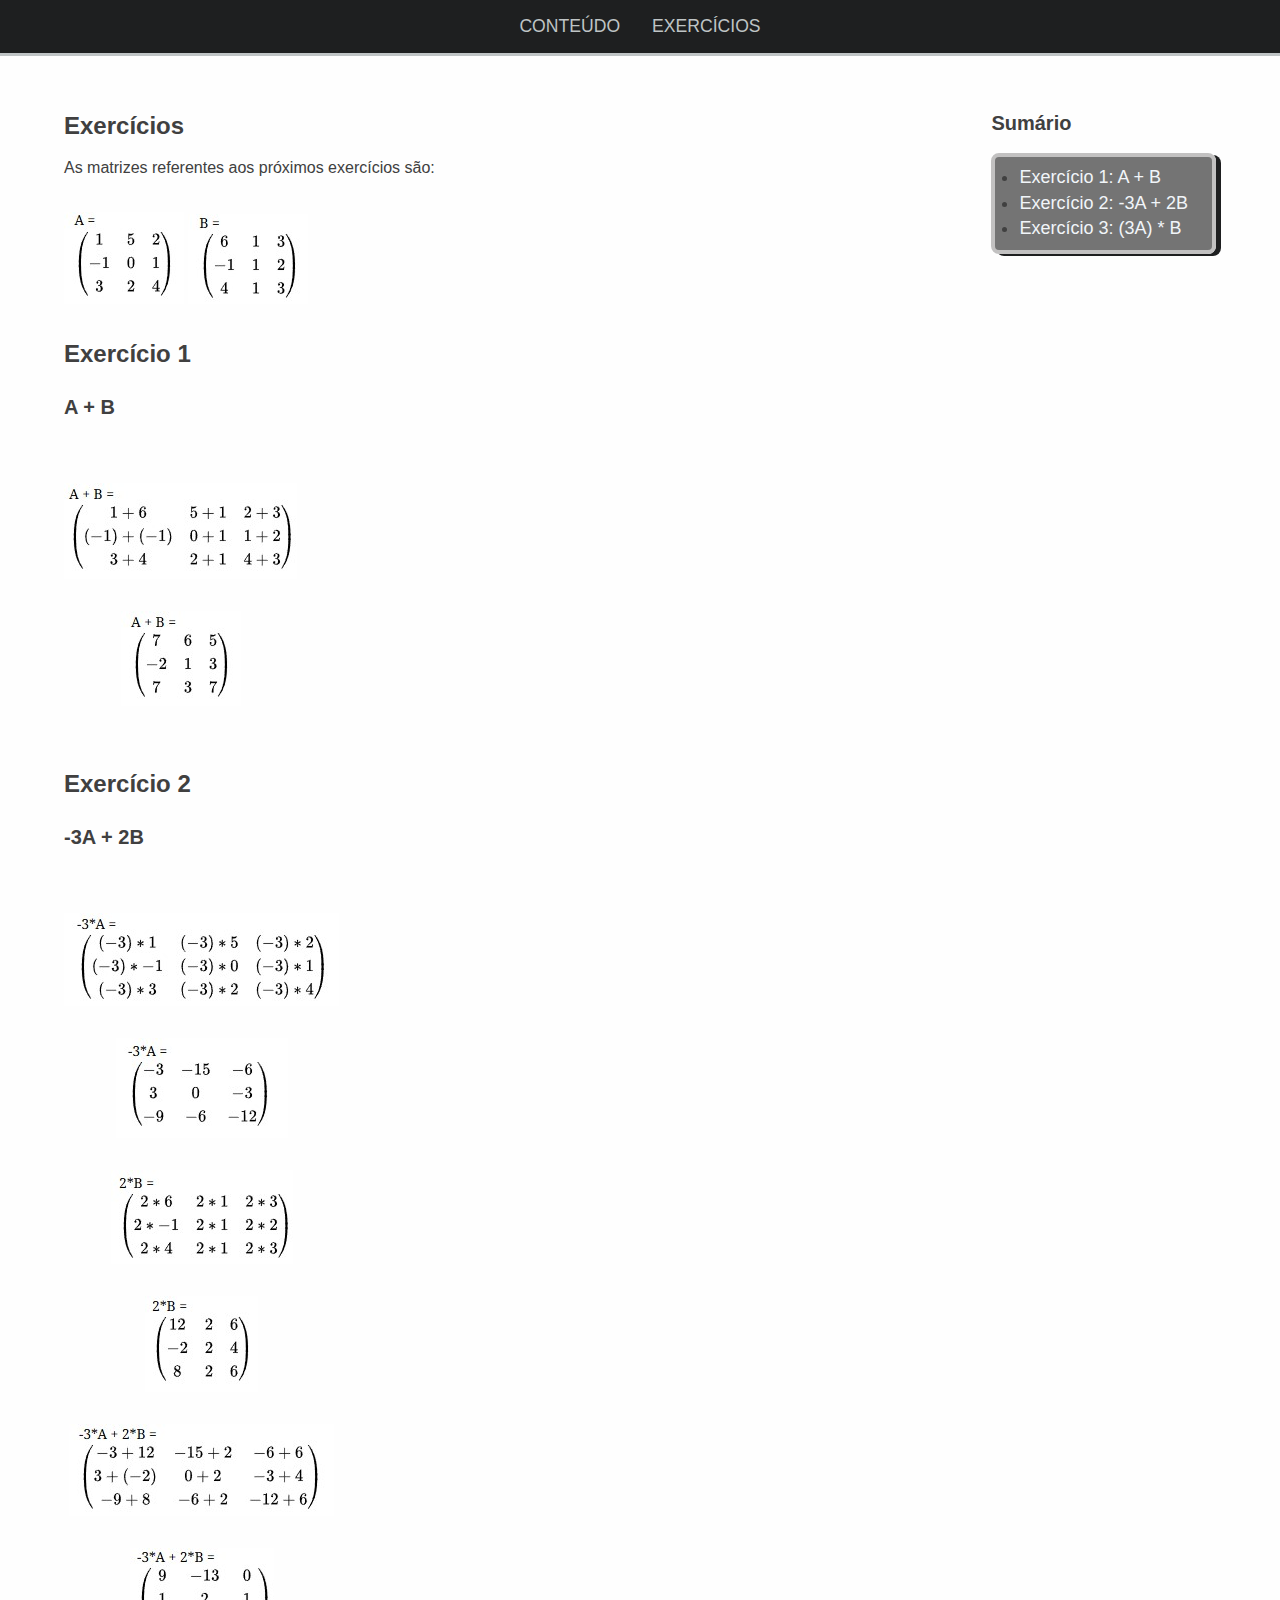
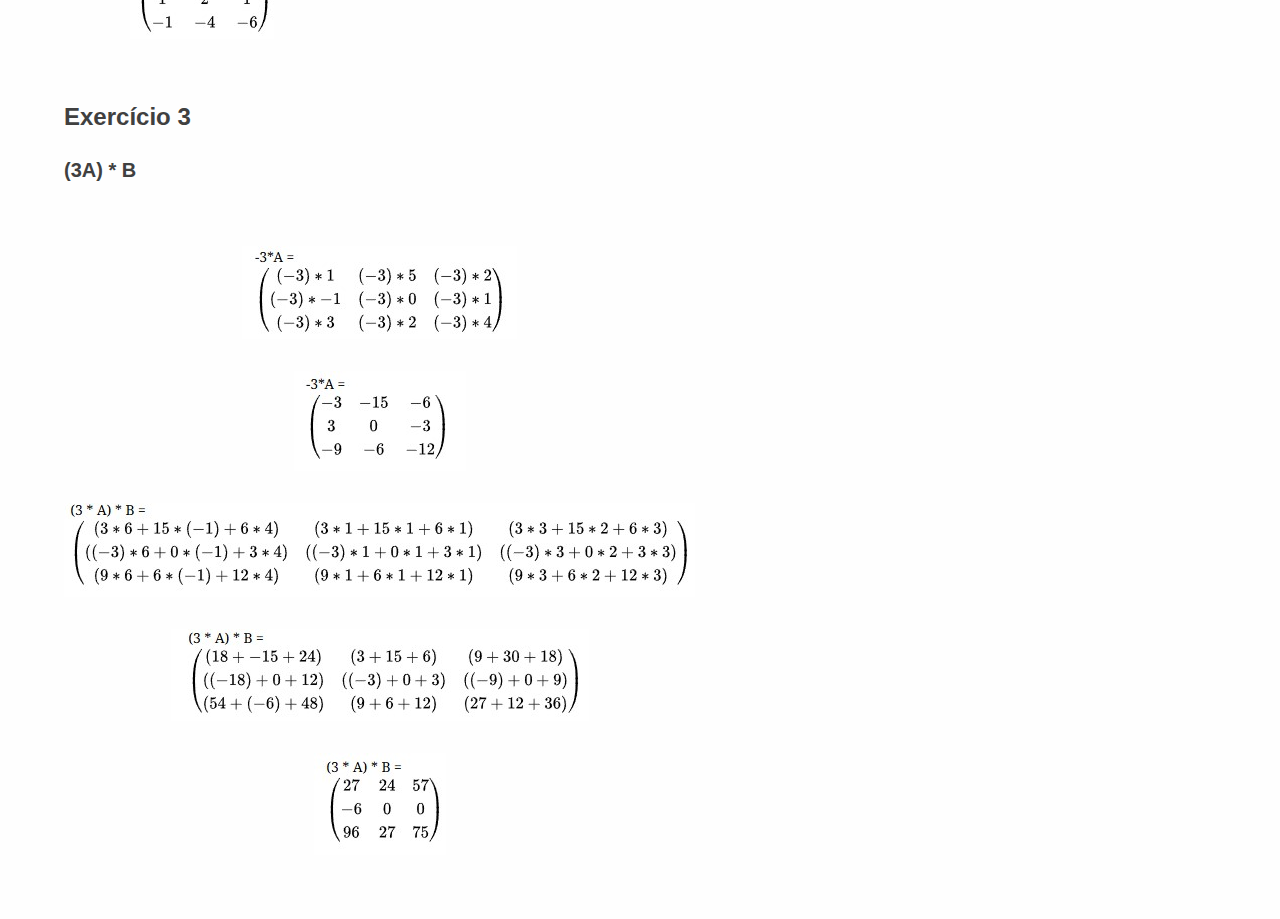
==== second.html @ b0cfef69 "Página de Exercícios finalizada" ====
<!DOCTYPE html>
<html lang="en">
<head>
    <meta charset="UTF-8">
    <meta name="viewport" content="width=device-width, initial-scale=1.0">
    <title>Home</title>
    <link rel="stylesheet" href="CSS/header.css" type="text/css">
    <link rel="stylesheet" href="CSS/content.css" type="text/css">
    <link rel="preconnect" href="https://fonts.googleapis.com">
    <link rel="preconnect" href="https://fonts.gstatic.com" crossorigin>
    <link href="https://fonts.googleapis.com/css2?family=Open+Sans:ital,wght@0,300..800;1,300..800&display=swap" 
     rel="stylesheet">
</head>
<body>
<header class="header">
        <a href="index.html">Conteúdo</a>
        <a href="second.html">Exercícios</a>
</header>
<div class="wrapper">
    <h2 style="margin: 0rem;">Sumário</h2>
    <ul class="summary">
            <li><a href="#">Exercício 1: A + B</a></li>
            <li><a href="#">Exercício 2: -3A + 2B</a></li>
            <li><a href="#">Exercício 3: (3A) * B</a></li>
    </ul>        
</div>

<div class="container">
        <h1>Exercícios</h1>
        <p>
                As matrizes referentes aos próximos exercícios são:
        </p>
        <div>
                <img src="img/exercises/Ex_MatrizA.jpg">
                <img src="img/exercises/Ex_MatrizB.jpg">
        </div>
</div>

<div class="container">
        <h1>Exercício 1</h1>
        <h2>A + B</h2>
        <div class="operation_column">
                <img src="img/exercises/Ex_AplusB_1.jpg">
                <img src="img/exercises/Ex_AplusB_2.jpg">
        </div>
</div>

<div class="container">
        <h1>Exercício 2</h1>
        <h2>-3A + 2B</h2>
        <div class="operation_column">
                <img src="img/exercises/Ex_3A_Negative1.jpg">
                <img src="img/exercises/Ex_3A_Negative2.jpg">
                <img src="img/exercises/Ex_2B_1.jpg">
                <img src="img/exercises/Ex_2B_2.jpg">
                <img src="img/exercises/Ex_3A2B_1.jpg">
                <img src="img/exercises/Ex_3Aplus2B_2.jpg">

        </div>
</div>

<div class="container">
        <h1>Exercício 3</h1>
        <h2>(3A) * B</h2>
        <div class="operation_column">
                <img src="img/exercises/Ex_3A_Negative1.jpg">
                <img src="img/exercises/Ex_3A_Negative2.jpg">
                <img src="img/exercises/Ex_3AB_1.jpg">
                <img src="img/exercises/Ex_3AB_2.jpg">
                <img src="img/exercises/Ex_3AB_3.jpg">

        </div>
</div>





</body>
</html>
---- CSS/header.css ----
/* Retirando algumas configurações padrões do CSS */
html {
    font-family: "Roboto", sans-serif;
    background-color: #fefefe;
}
body {
    margin: 0;
    padding: 0;
}
h1, h2, p, li {
    margin: 0;
    scroll-margin-top: 4rem;
    color: #404040;
}

h1 {
    font-size: 1.5rem;
    margin-top: 2rem;
}

h2 {
    font-size: 1.25rem;
    margin-top: 1.75rem;
}

p {
    font-size: 1rem;
    line-height: 1.5rem;
    margin-top: 1rem;
    margin-bottom: 2rem;
}

ol > li {
    font-size: 1rem;
    line-height: 1.5rem;
    margin-top: 1rem;
    margin-bottom: 2rem;
}

/* Estilização do header e animação de hover na tag <a> */
.header {
    display: flex;
    flex-direction: row;
    justify-content: center;
    align-items: center;
    gap: 2rem;

    background-color: #1e1f20;
    position: sticky;
    z-index: 10;
    top: 0;

    border-bottom: 0.2rem solid #bfc4c5;
    margin-bottom: 3.5rem;
}

.header > a {
    text-decoration: none;
    text-transform: uppercase;
    font-size: 1.1rem;
    color: #bfc4c5;

    position: relative;
    padding-top: 1rem;
    padding-bottom: 1rem;
}

.header > a:hover {
    background-color: #bfc4c5;
    color: #080808;
}

.header > a::after {
    content: '';
    display: block;
    position: absolute;
    width: 0;
    height: 0.2rem;
    margin-top: 0.8rem;
    background-color: #080808;
    transition: all ease-out 400ms;
}

.header > a:hover::after {
    width: 100%;
}

/* lembre-se de line-height */
/* link, visited, focus, hover and active */
---- CSS/content.css ----
/* Sumário */
.wrapper {
    margin-right: 4rem;
    float: right;
}

.summary {
    width:  fit-content;
    padding: 0.5rem 1.5rem;

    font-size: 18px;
    line-height: 1.6rem;

    background-color: #505050cb;
    border: #c2c1c1 solid 0.3rem;
    border-radius: 8px;
    box-shadow: 5px 2px 0px 0px #1e1f20;
}

.summary > li > a {
    text-decoration: none;
    color: #f1f5f9;
}

.summary > ul > li > a {
    text-decoration: none;
    color: #f1f5f9;
}

/* A caixa utilizada na maior parte do site para textos e imagens*/
.container {
    margin-left: 4rem;
    width: 60%;
}

.container > div {
    position: relative;
}

.container > div > sub {
    position: absolute;
    bottom: 0;
    font-size: 1rem;   
}

/* A caixa que faz a grid na seção "Matrizes Características" */
.grid-container {
    display: grid;
    position: relative;
    grid-template-columns: repeat(auto-fit, minmax(150px, 1fr)); /* Permite responsividade */
    width: 80%;

    row-gap: 0.5rem;
    column-gap: 2rem;
    
    align-items: center;
    align-content: center;
    text-align: center;
}

.grid-container > div {
    height: 233px;
}

.grid-container > div > p {
    margin: 1rem 0rem;
}

.grid-container > div > sub {
    position: absolute;
    margin-top: 4rem;
    font-size: 1rem; 
}

/* A caixa utilizada para dispor as imagens de matrizes na horizontal */
.operation {
    display: flex;
    flex-direction: row;
    flex-wrap: wrap;
    height: fit-content ;

    align-items: center;
    align-content: center;

    gap: 4rem;
}

/* A caixa utilizada para dispor as imagens de matrizes na vertical */
.operation_column {
    display: flex;
    flex-direction: column;
    height: fit-content ;
    width: fit-content;

    align-items: center;
    align-content: center;

    margin: 4rem 0rem;
    gap: 2rem;
}

.bold {
    font-weight: bold;
}

.underline-bold {
    text-decoration: underline;
    font-weight: 500;
}
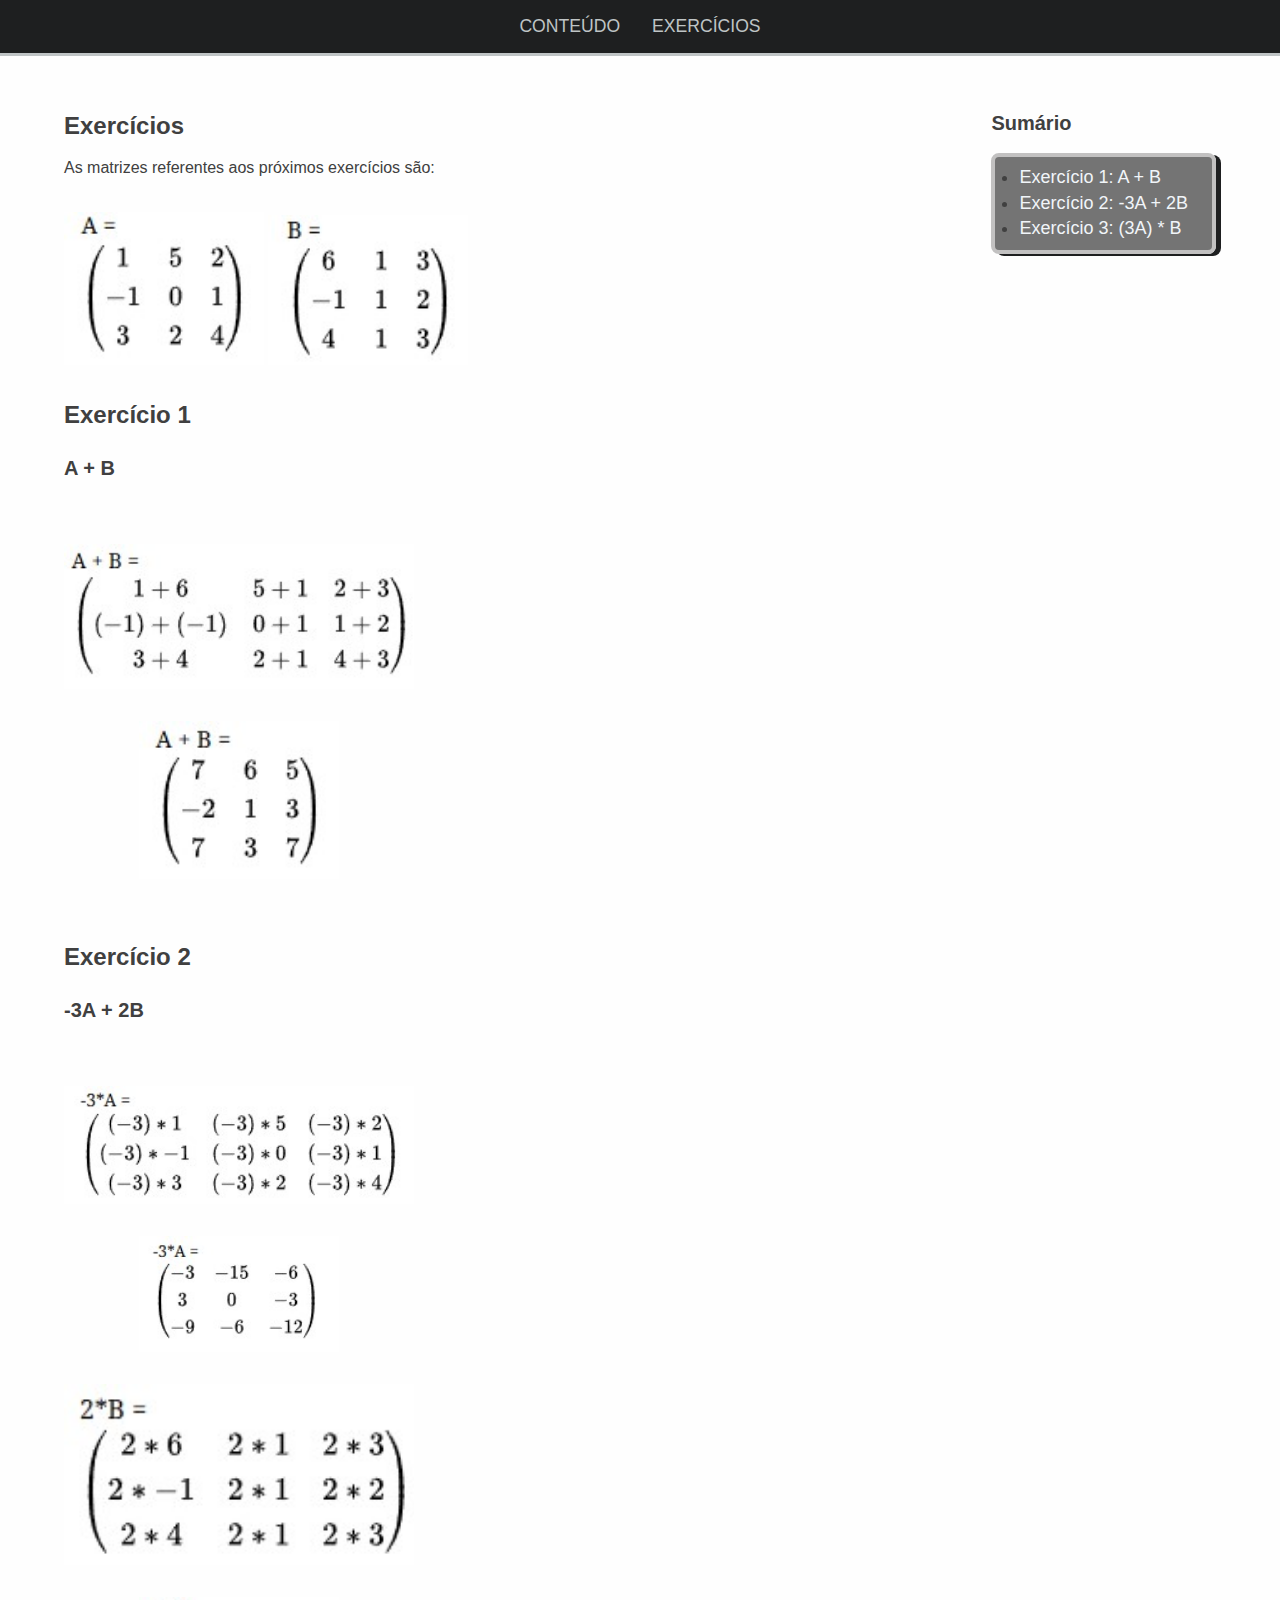
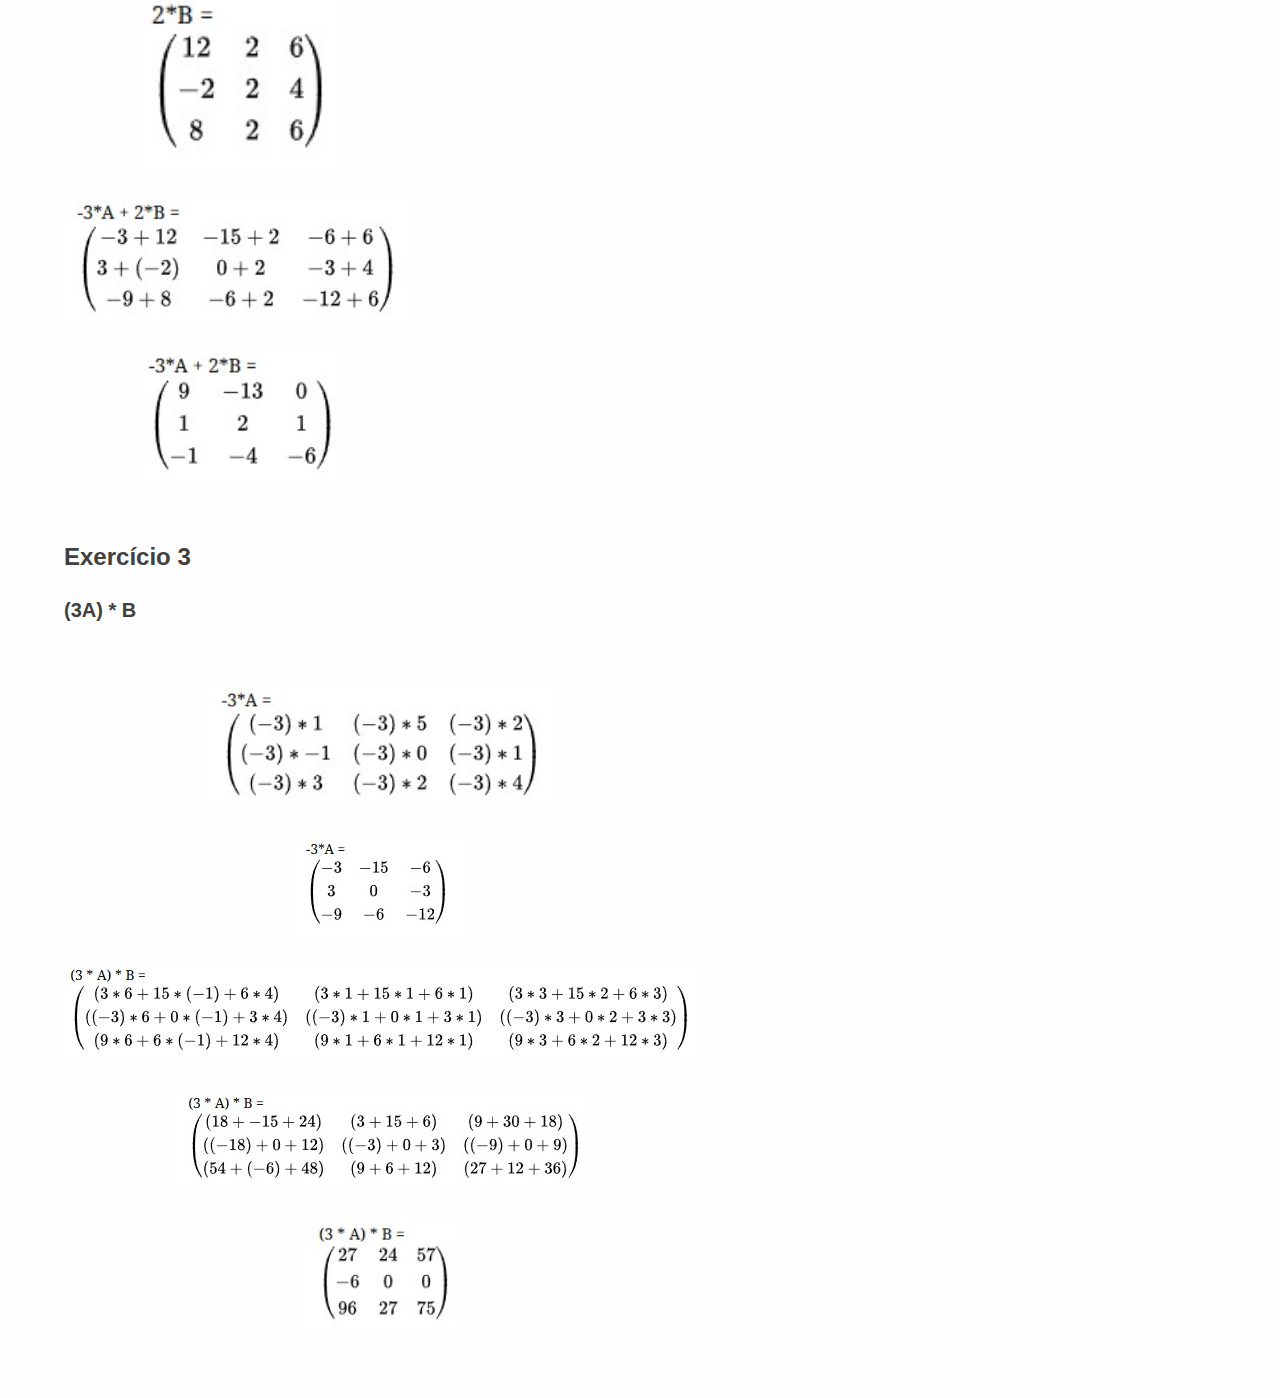
==== commit 153cd7ae: "Imagens de exercícios aumentadas (width)" ====
--- a/second.html
+++ b/second.html
@@ -31,8 +31,8 @@
                 As matrizes referentes aos próximos exercícios são:
         </p>
         <div>
-                <img src="img/exercises/Ex_MatrizA.jpg">
-                <img src="img/exercises/Ex_MatrizB.jpg">
+                <img src="img/exercises/Ex_MatrizA.jpg" width="200px">
+                <img src="img/exercises/Ex_MatrizB.jpg" width="200px">
         </div>
 </div>
 
@@ -40,8 +40,8 @@
         <h1>Exercício 1</h1>
         <h2>A + B</h2>
         <div class="operation_column">
-                <img src="img/exercises/Ex_AplusB_1.jpg">
-                <img src="img/exercises/Ex_AplusB_2.jpg">
+                <img src="img/exercises/Ex_AplusB_1.jpg" width="350px">
+                <img src="img/exercises/Ex_AplusB_2.jpg" width="200px">
         </div>
 </div>
 
@@ -49,12 +49,12 @@
         <h1>Exercício 2</h1>
         <h2>-3A + 2B</h2>
         <div class="operation_column">
-                <img src="img/exercises/Ex_3A_Negative1.jpg">
-                <img src="img/exercises/Ex_3A_Negative2.jpg">
-                <img src="img/exercises/Ex_2B_1.jpg">
-                <img src="img/exercises/Ex_2B_2.jpg">
-                <img src="img/exercises/Ex_3A2B_1.jpg">
-                <img src="img/exercises/Ex_3Aplus2B_2.jpg">
+                <img src="img/exercises/Ex_3A_Negative1.jpg" width="350px">
+                <img src="img/exercises/Ex_3A_Negative2.jpg" width="200px">
+                <img src="img/exercises/Ex_2B_1.jpg" width="350px">
+                <img src="img/exercises/Ex_2B_2.jpg" width="200px">
+                <img src="img/exercises/Ex_3A2B_1.jpg" width="350px">
+                <img src="img/exercises/Ex_3Aplus2B_2.jpg" width="200px">
 
         </div>
 </div>
@@ -63,11 +63,11 @@
         <h1>Exercício 3</h1>
         <h2>(3A) * B</h2>
         <div class="operation_column">
-                <img src="img/exercises/Ex_3A_Negative1.jpg">
-                <img src="img/exercises/Ex_3A_Negative2.jpg">
+                <img src="img/exercises/Ex_3A_Negative1.jpg" width="350px">
+                <img src="img/exercises/Ex_3A_Negative2.jpg" >
                 <img src="img/exercises/Ex_3AB_1.jpg">
                 <img src="img/exercises/Ex_3AB_2.jpg">
-                <img src="img/exercises/Ex_3AB_3.jpg">
+                <img src="img/exercises/Ex_3AB_3.jpg" width="150px">
 
         </div>
 </div>
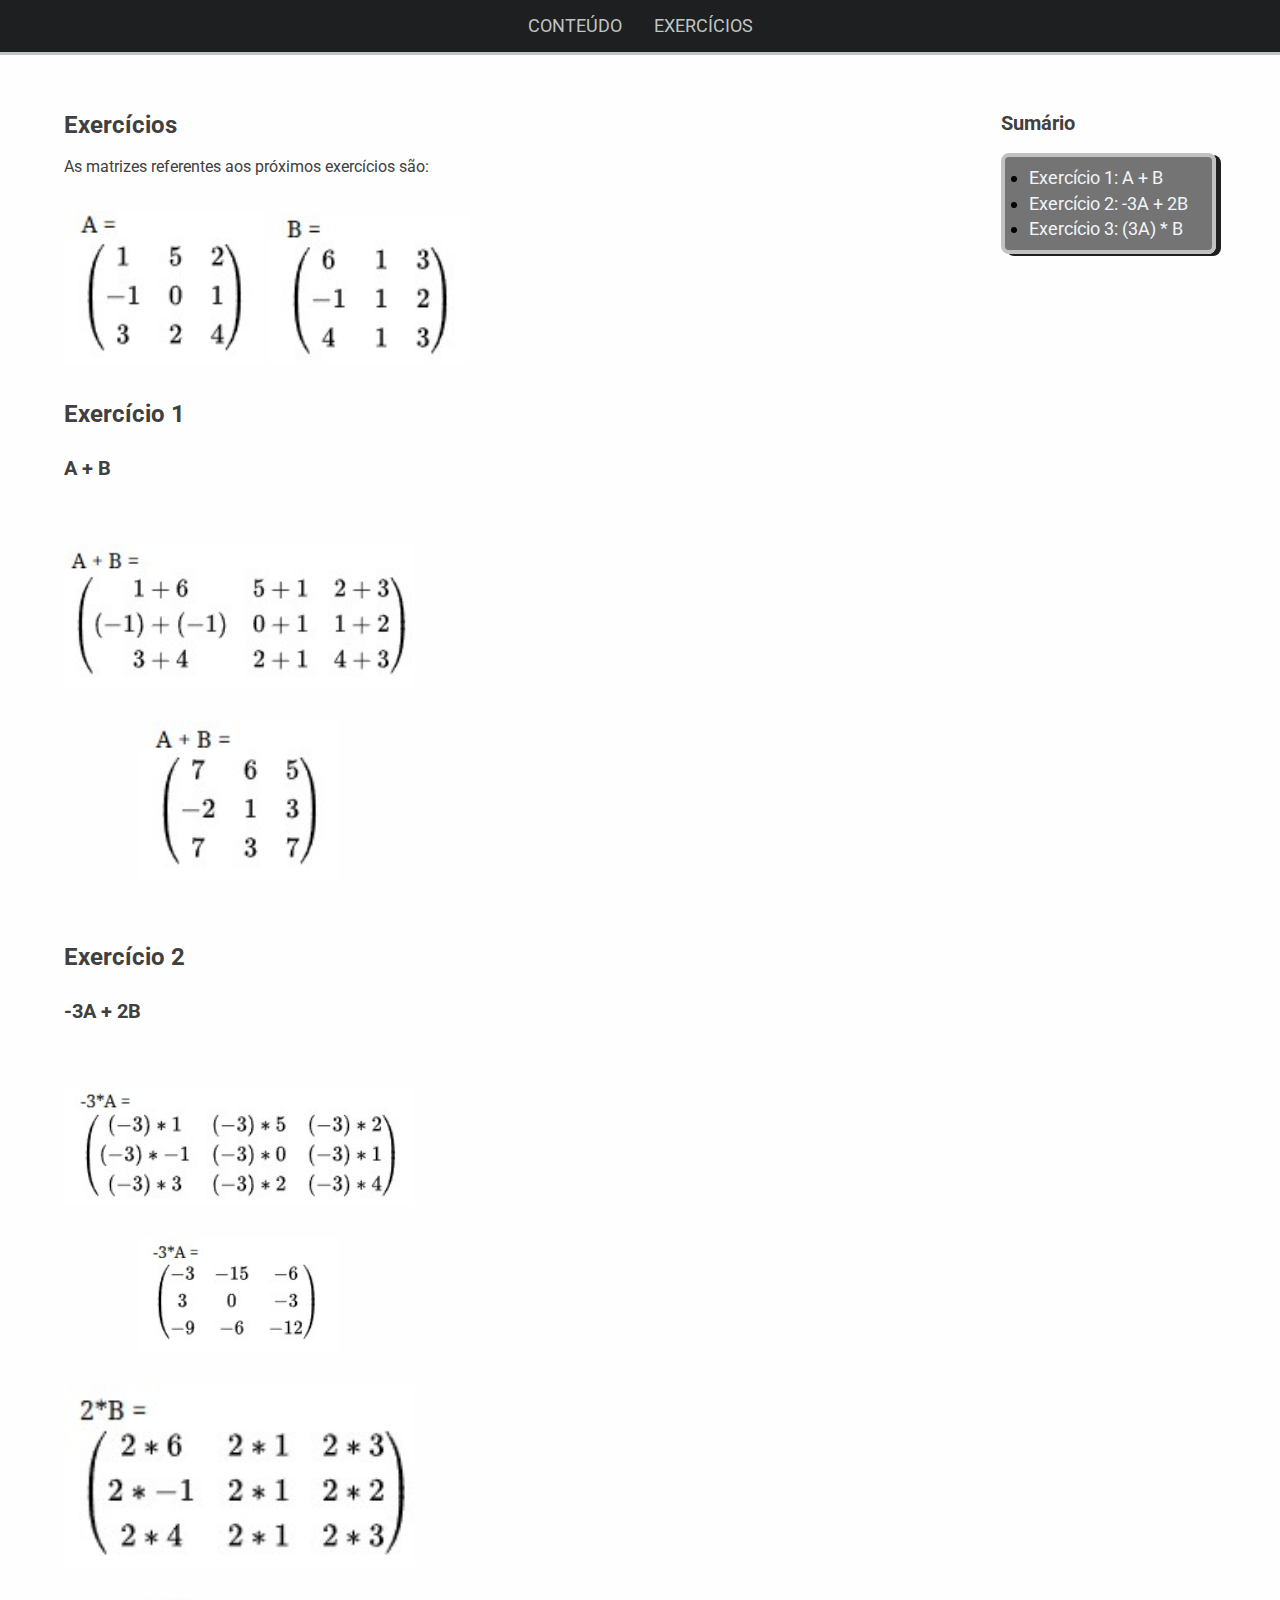
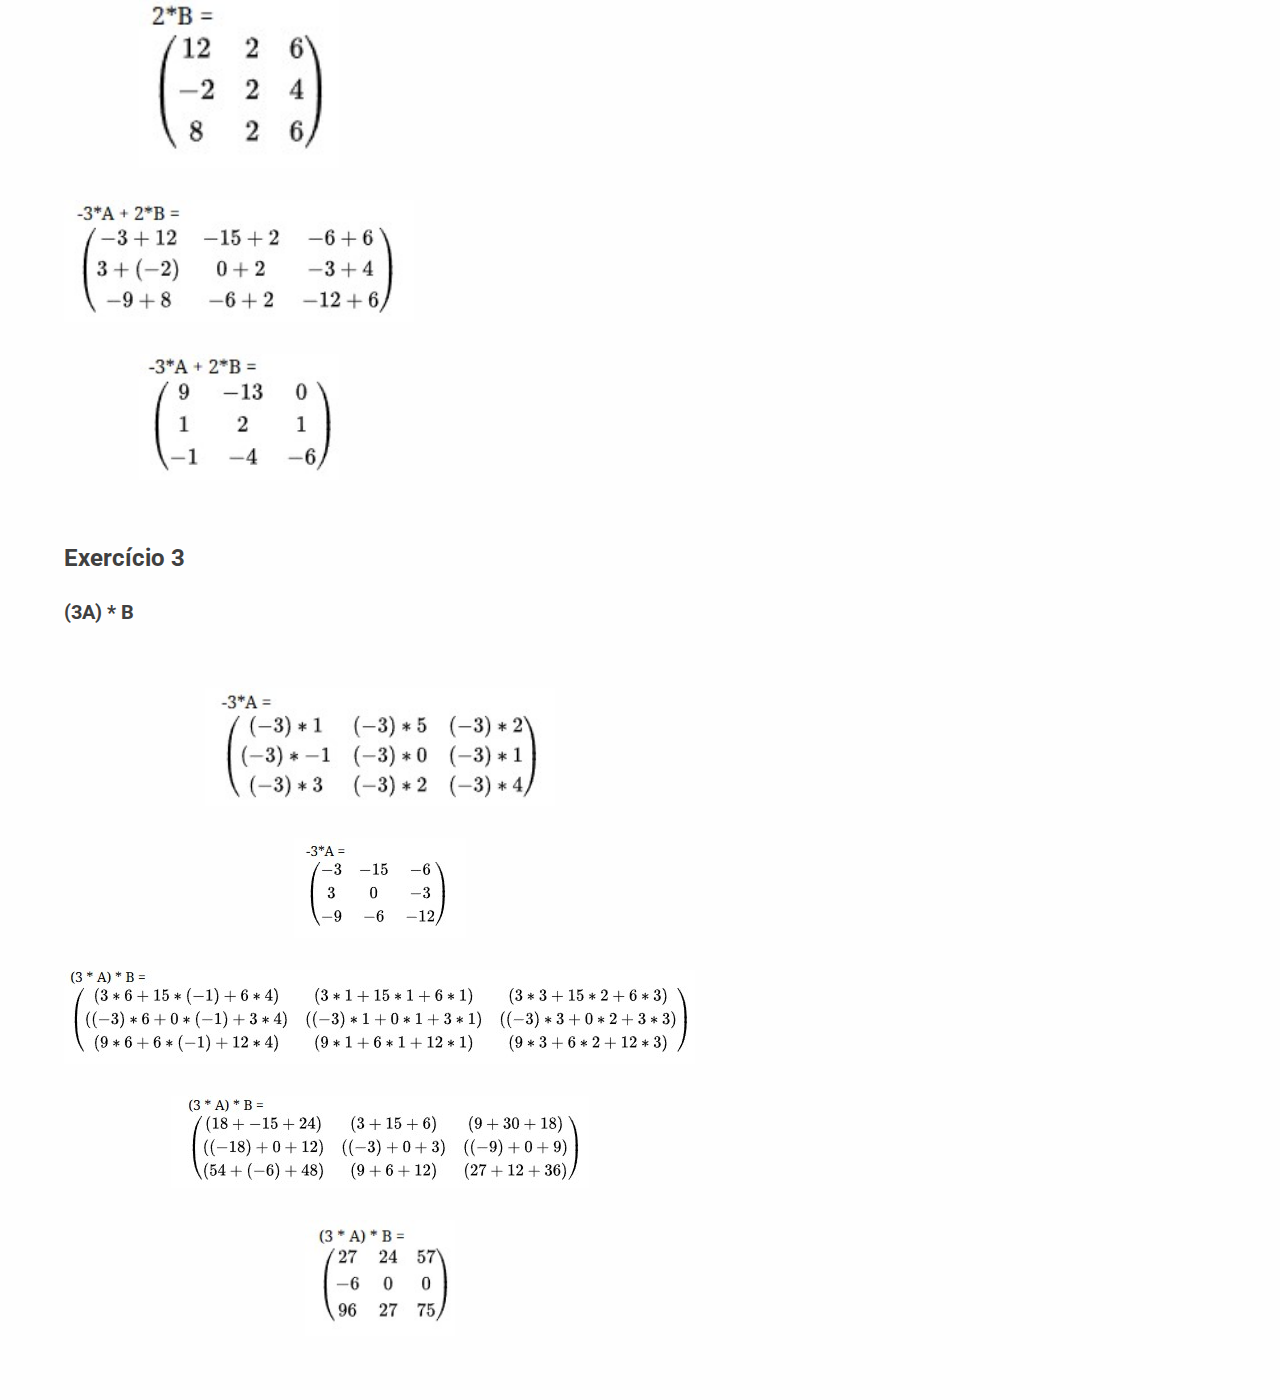
==== commit 3e329144: "Formatação semântica do html (adição de <main> e <section>" ====
--- a/second.html
+++ b/second.html
@@ -6,6 +6,10 @@
     <title>Home</title>
     <link rel="stylesheet" href="CSS/header.css" type="text/css">
     <link rel="stylesheet" href="CSS/content.css" type="text/css">
+    <link rel="preconnect" href="https://fonts.googleapis.com">
+    <link rel="preconnect" href="https://fonts.gstatic.com" crossorigin>
+    <link href="https://fonts.googleapis.com/css2?family=Open+Sans:ital,wght@0,300..800;1,300..800&family=Roboto:ital,wght@0,100..900;1,100..900&display=swap" 
+     rel="stylesheet">
     <link rel="preconnect" href="https://fonts.googleapis.com">
     <link rel="preconnect" href="https://fonts.gstatic.com" crossorigin>
     <link href="https://fonts.googleapis.com/css2?family=Open+Sans:ital,wght@0,300..800;1,300..800&display=swap" 
@@ -19,9 +23,9 @@
 <div class="wrapper">
     <h2 style="margin: 0rem;">Sumário</h2>
     <ul class="summary">
-            <li><a href="#">Exercício 1: A + B</a></li>
-            <li><a href="#">Exercício 2: -3A + 2B</a></li>
-            <li><a href="#">Exercício 3: (3A) * B</a></li>
+            <li><a href="#ex1">Exercício 1: A + B</a></li>
+            <li><a href="#ex2">Exercício 2: -3A + 2B</a></li>
+            <li><a href="#ex3">Exercício 3: (3A) * B</a></li>
     </ul>        
 </div>
 
@@ -37,7 +41,7 @@
 </div>
 
 <div class="container">
-        <h1>Exercício 1</h1>
+        <h1 id="ex1">Exercício 1</h1>
         <h2>A + B</h2>
         <div class="operation_column">
                 <img src="img/exercises/Ex_AplusB_1.jpg" width="350px">
@@ -46,7 +50,7 @@
 </div>
 
 <div class="container">
-        <h1>Exercício 2</h1>
+        <h1 id="ex2">Exercício 2</h1>
         <h2>-3A + 2B</h2>
         <div class="operation_column">
                 <img src="img/exercises/Ex_3A_Negative1.jpg" width="350px">
@@ -60,7 +64,7 @@
 </div>
 
 <div class="container">
-        <h1>Exercício 3</h1>
+        <h1 id="ex3">Exercício 3</h1>
         <h2>(3A) * B</h2>
         <div class="operation_column">
                 <img src="img/exercises/Ex_3A_Negative1.jpg" width="350px">
--- a/CSS/header.css
+++ b/CSS/header.css
@@ -1,9 +1,10 @@
-/* Retirando algumas configurações padrões do CSS */
+/* Modificando algumas configurações padrões do CSS */
 html {
     font-family: "Roboto", sans-serif;
     background-color: #fefefe;
+    scroll-behavior: smooth;
 }
-body {
+body, main, section {
     margin: 0;
     padding: 0;
 }
@@ -12,24 +13,20 @@
     scroll-margin-top: 4rem;
     color: #404040;
 }
-
 h1 {
     font-size: 1.5rem;
     margin-top: 2rem;
 }
-
 h2 {
     font-size: 1.25rem;
     margin-top: 1.75rem;
 }
-
 p {
     font-size: 1rem;
     line-height: 1.5rem;
     margin-top: 1rem;
     margin-bottom: 2rem;
 }
-
 ol > li {
     font-size: 1rem;
     line-height: 1.5rem;
@@ -83,7 +80,4 @@
 
 .header > a:hover::after {
     width: 100%;
-}
-
-/* lembre-se de line-height */
-/* link, visited, focus, hover and active */+}--- a/CSS/content.css
+++ b/CSS/content.css
@@ -17,9 +17,19 @@
     box-shadow: 5px 2px 0px 0px #1e1f20;
 }
 
+.summary > li {
+    text-decoration: none;
+    color: #000000;
+}
+
 .summary > li > a {
     text-decoration: none;
     color: #f1f5f9;
+}
+
+.summary > ul > li {
+    text-decoration: none;
+    color: #000000;
 }
 
 .summary > ul > li > a {
@@ -46,12 +56,12 @@
 /* A caixa que faz a grid na seção "Matrizes Características" */
 .grid-container {
     display: grid;
-    position: relative;
     grid-template-columns: repeat(auto-fit, minmax(150px, 1fr)); /* Permite responsividade */
     width: 80%;
+    padding-bottom: 2rem;
 
-    row-gap: 0.5rem;
-    column-gap: 2rem;
+    row-gap: 1.5rem;
+    column-gap: 3rem;
     
     align-items: center;
     align-content: center;
@@ -59,17 +69,16 @@
 }
 
 .grid-container > div {
+    position: relative;
     height: 233px;
-}
-
-.grid-container > div > p {
-    margin: 1rem 0rem;
+    width: fit-content;
 }
 
 .grid-container > div > sub {
     position: absolute;
-    margin-top: 4rem;
-    font-size: 1rem; 
+    bottom: 5rem;
+    font-size: 1rem;
+    width: auto;
 }
 
 /* A caixa utilizada para dispor as imagens de matrizes na horizontal */
@@ -77,7 +86,7 @@
     display: flex;
     flex-direction: row;
     flex-wrap: wrap;
-    height: fit-content ;
+    height: fit-content;
 
     align-items: center;
     align-content: center;
@@ -99,10 +108,7 @@
     gap: 2rem;
 }
 
-.bold {
-    font-weight: bold;
-}
-
+/* Formatações gerais de texto para spans */
 .underline-bold {
     text-decoration: underline;
     font-weight: 500;
